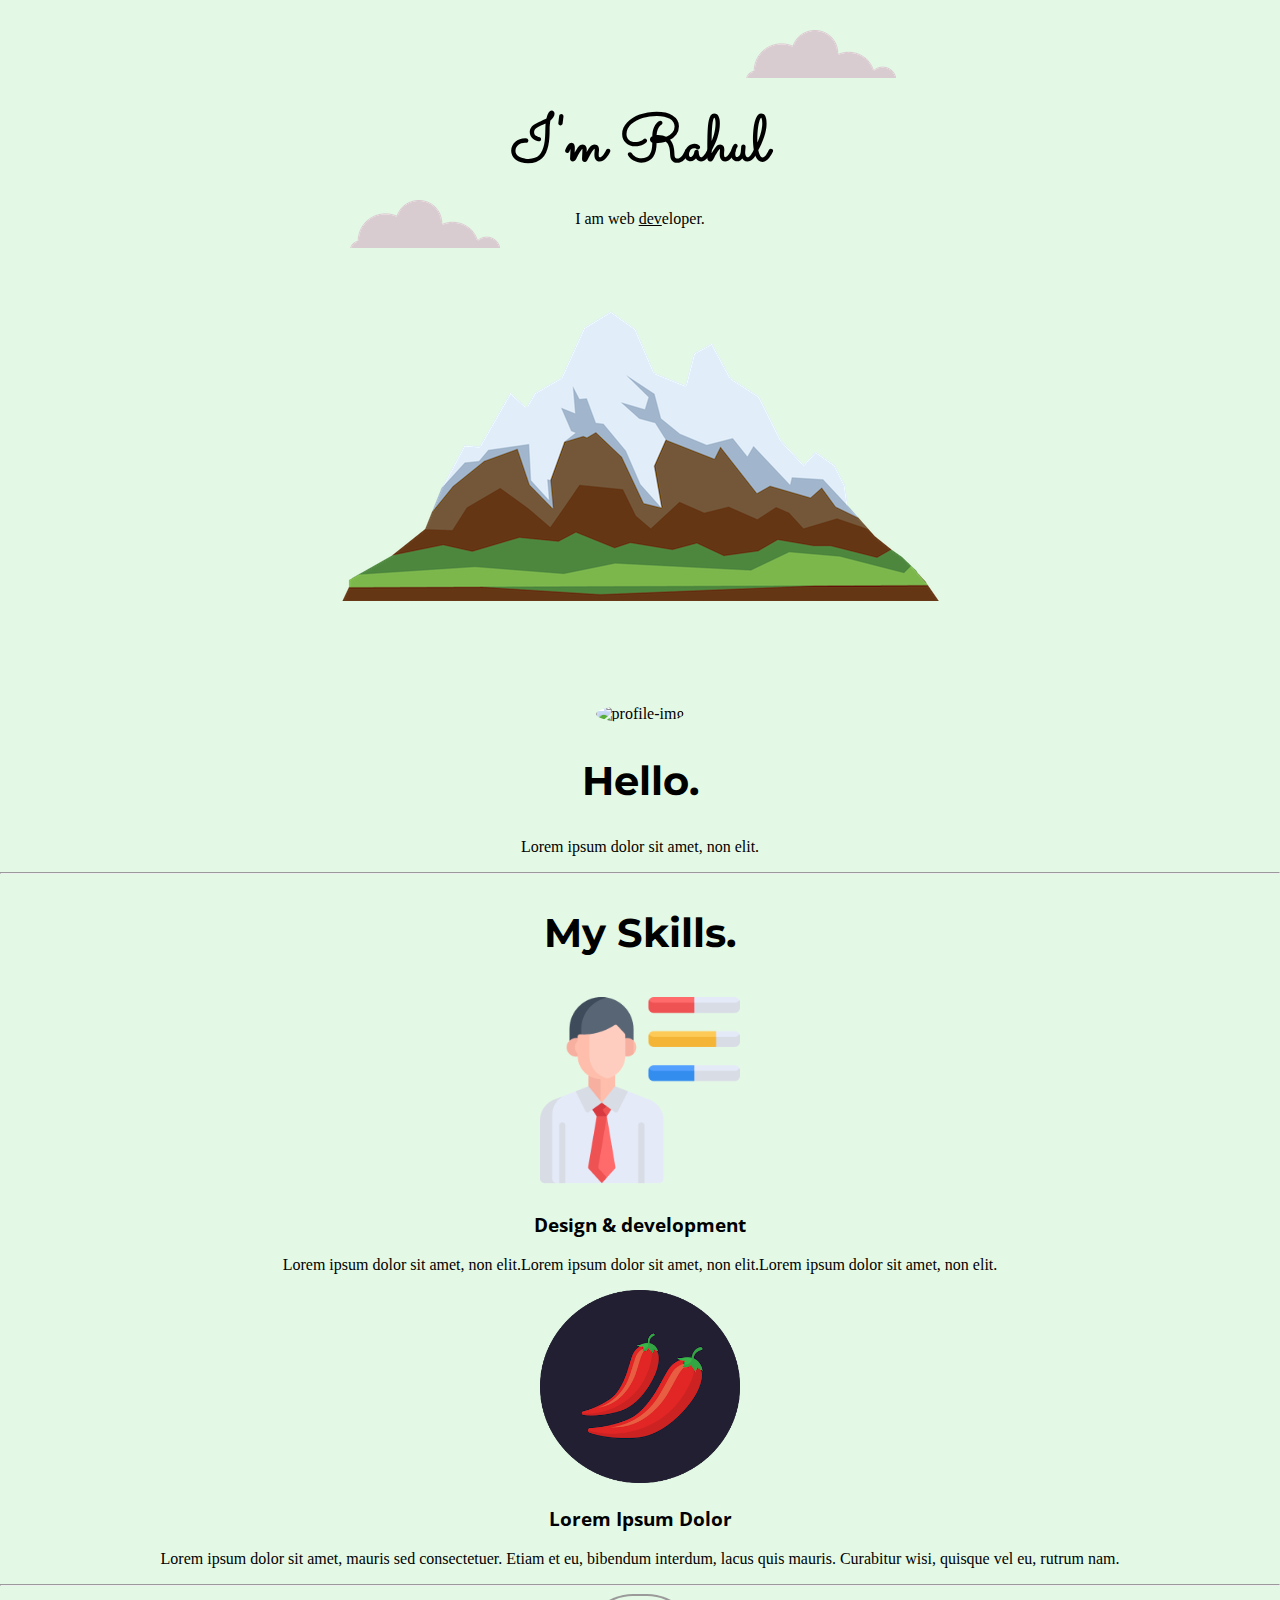
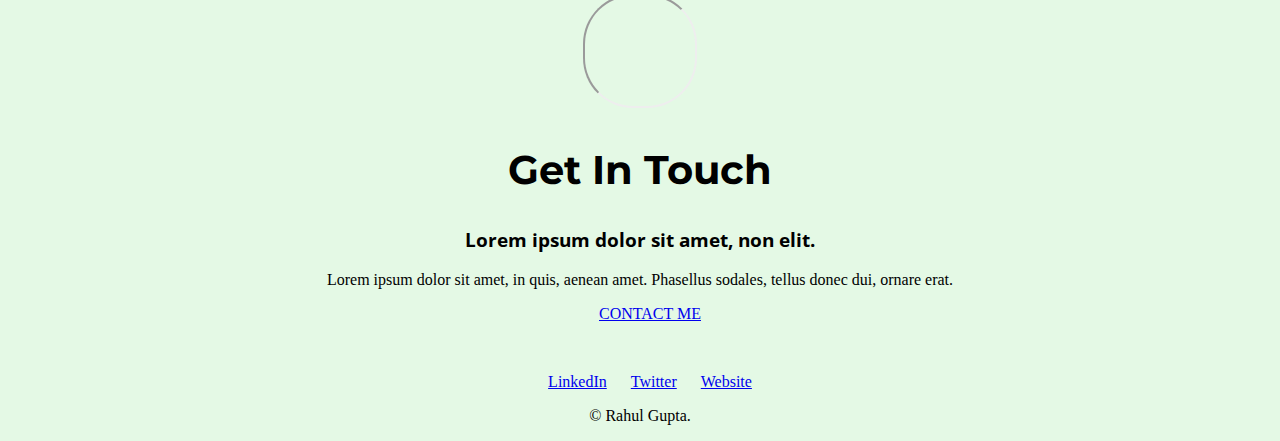
==== Learn/Second_profile/CSS-My-site/Index.html @ 398f50dd "Profile" ====
<!DOCTYPE html>
<html lang="en">

<head>
    <meta charset="UTF-8">
    <meta http-equiv="X-UA-Compatible" content="IE=edge">
    <meta name="viewport" content="width=device-width, initial-scale=1.0">
    <link rel="stylesheet" href="style.css">
    <link rel="shortcut icon" href="favicon.ico?v=2">
    <title>Rahul Gupta</title>
</head>

<body>
    <div class="top">
        <img class="top-cloud" src="images/cloud.png" alt="cloud-img">
        <h1>I'm Rahul</h1>
        <p>I am web <u>dev</u>eloper.</p>
        <img class="bottom-cloud" src="images/cloud.png" alt="cloud-img">
        <img src="images/mountain.png" alt="mountain-img">
    </div>

    <div class="middle-container">
        <div class="profile">
            <img class="profile-img" src="https://scontent.fpnq4-1.fna.fbcdn.net/v/t39.30808-1/286790264_2080973925444112_2124582391167324500_n.jpg?stp=dst-jpg_p200x200&_nc_cat=111&ccb=1-7&_nc_sid=7206a8&_nc_ohc=3EmQ9-2sAh8AX_CidJp&_nc_ht=scontent.fpnq4-1.fna&oh=00_AfCsp-OGZnafMHKH6upfPqgO-4xyq_v8_4x66OQ2TDj3KA&oe=63B26F85" alt="profile-img" style="">
            <h2>Hello.</h2>
            <p>Lorem ipsum dolor sit amet, non elit.</p>
        </div>
        <hr>
        <div class="skills">
            <h2>My Skills.</h2>
            <div class="skill-row">
                <img class="" src="images/skills.png" alt="skill-img">
                <h3>Design & development</h3>
                <p>Lorem ipsum dolor sit amet, non elit.Lorem ipsum dolor sit amet, non elit.Lorem ipsum dolor sit amet, non elit.<p>
            </div>
            <div class="skill-row">
                <img class="" src="images/chillies.png" alt="skill-img">
                <h3>Lorem Ipsum Dolor</h3>
                <p>Lorem ipsum dolor sit amet, mauris sed consectetuer. Etiam et eu, bibendum interdum, lacus quis
                    mauris. Curabitur wisi, quisque vel eu, rutrum nam.</p>
            </div>
        </div>
        <hr>
        <div class="contact-me">
            <iframe src="https://giphy.com/embed/VDe02J11N1I7swdREG" width="110" height="110" frameBorder="10" class="giphy-embed" allowFullScreen></iframe>
            <h2>Get In Touch</h2>
            <h3>Lorem ipsum dolor sit amet, non elit.</h3>
            <p>Lorem ipsum dolor sit amet, in quis, aenean amet. Phasellus sodales, tellus donec dui, ornare erat.</p>
            <a class="btn" href="mailto:name@email.com">CONTACT ME</a>
        </div>
    </div>


    <div class="bottom-container">
        <a class="footer-link" href="https://www.linkedin.com/">LinkedIn</a>
        <a class="footer-link" href="https://twitter.com/">Twitter</a>
        <a class="footer-link" href="https://www.appbrewery.co/">Website</a>
        <p>© Rahul Gupta.</p>
    </div>


</body>

</html>
---- Learn/Second_profile/CSS-My-site/style.css ----
@import url('https://fonts.googleapis.com/css2?family=Montserrat:ital,wght@1,300&family=Open+Sans&family=Sacramento&display=swap');

h1{
    font-family: 'Sacramento', sans-serif;
    font-size: 4rem;
}
h3{
    font-family: 'Open Sans', sans-serif;
}
h2{
    font-family: 'Montserrat', cursive;
    font-size: 2.5rem;
}
body,h1
{
    margin: 0px;
    text-align: center;
    background-color: #e4f9e5;
}
.top
{
    /* background-color: #e4f9e5; */
    position: relative;
    padding-top: 100px;
}
.middle-container{
    padding-top: 100px;
    
}
.bottom-container{
    padding-top: 50px;
   
}
.bottom-cloud{
    position: absolute;
    left: 350px;
    top: 200px;
}
.top-cloud{
    position: absolute;
    right: 30%;
    top: 30px
}

iframe{
    border-radius: 50px;
}

a{
    margin-left: 20px;
}

.middle-container img{
    width: 200px;
}

.profile-img{
    border-radius: 100%;
}
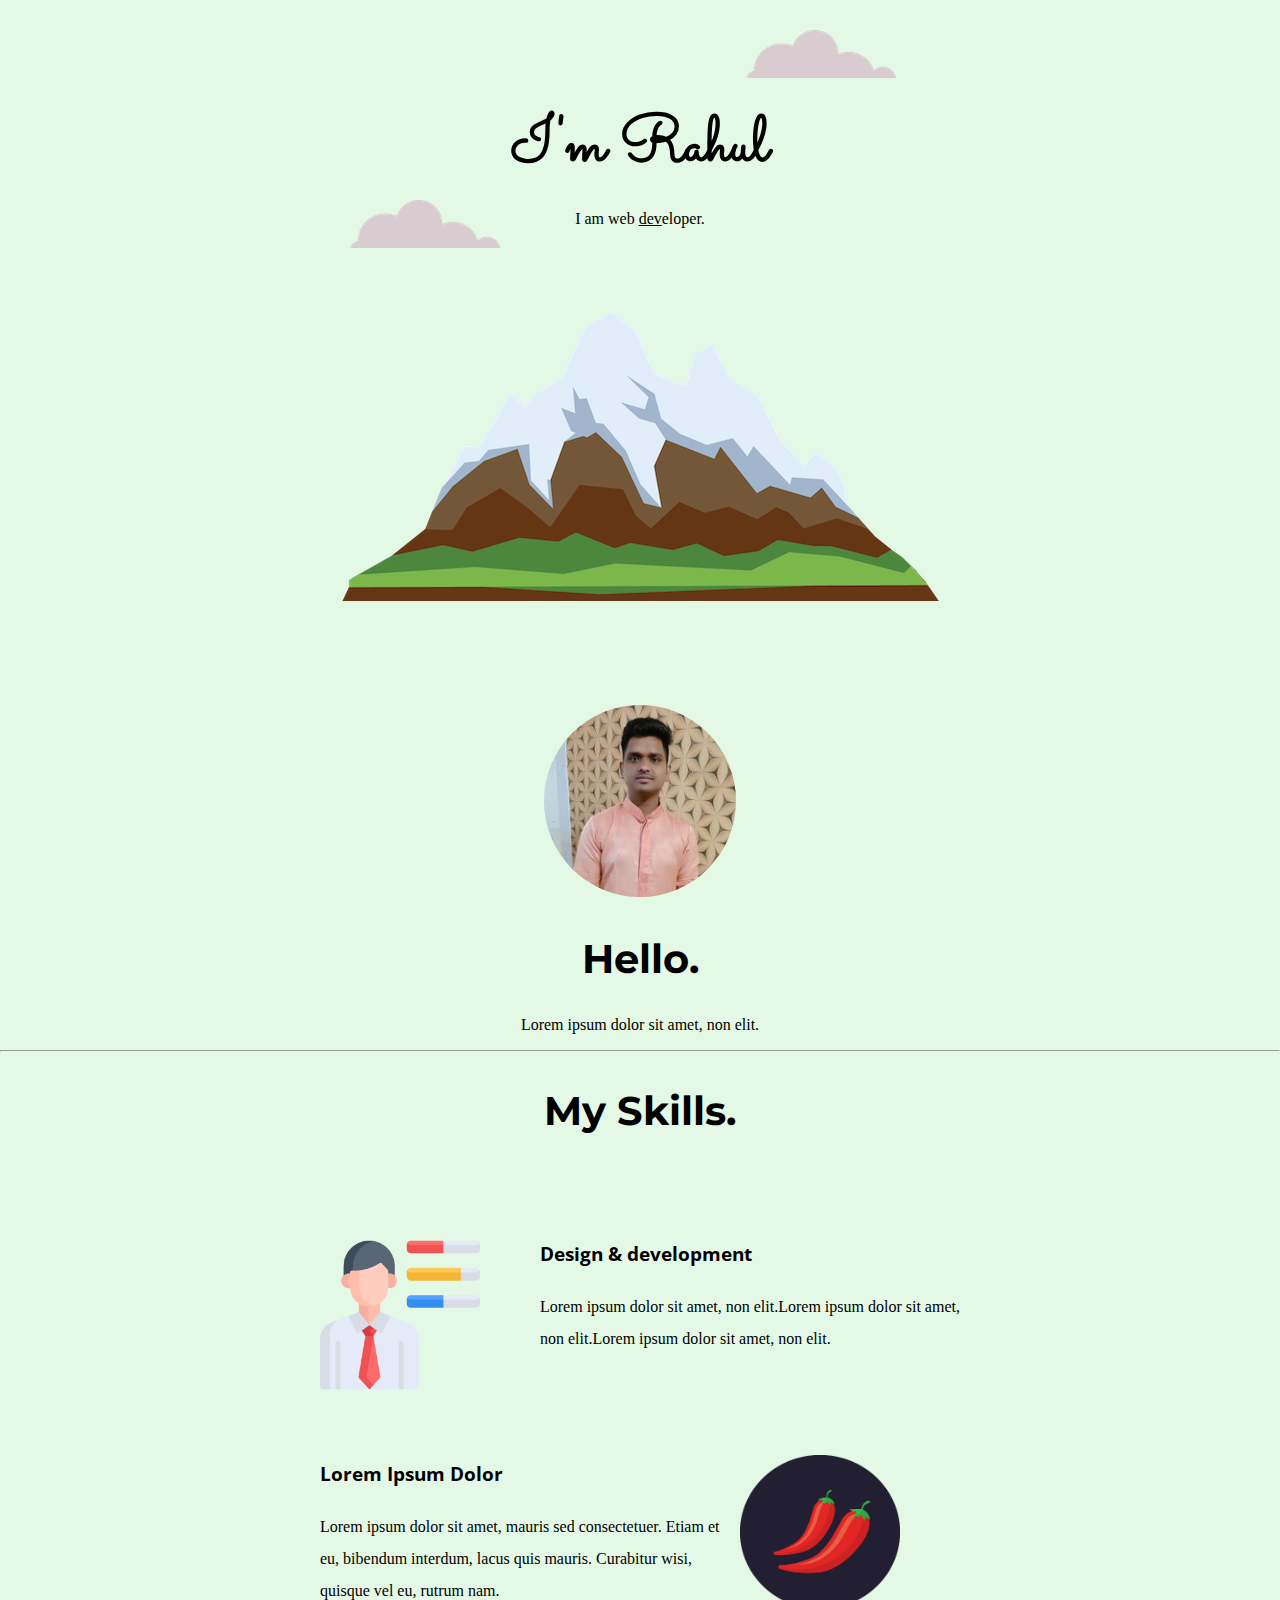
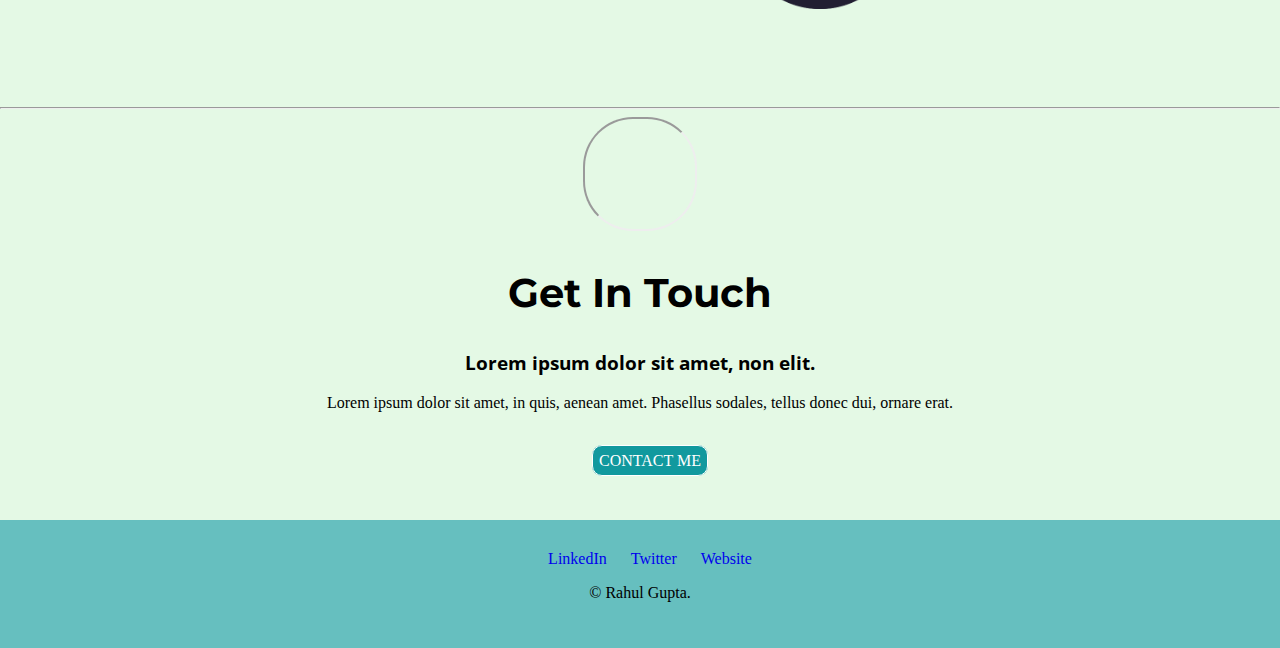
==== commit a71d4634: "Updated" ====
--- a/Learn/Second_profile/CSS-My-site/Index.html
+++ b/Learn/Second_profile/CSS-My-site/Index.html
@@ -1,6 +1,5 @@
 <!DOCTYPE html>
 <html lang="en">
-
 <head>
     <meta charset="UTF-8">
     <meta http-equiv="X-UA-Compatible" content="IE=edge">
@@ -9,7 +8,6 @@
     <link rel="shortcut icon" href="favicon.ico?v=2">
     <title>Rahul Gupta</title>
 </head>
-
 <body>
     <div class="top">
         <img class="top-cloud" src="images/cloud.png" alt="cloud-img">
@@ -21,7 +19,7 @@
 
     <div class="middle-container">
         <div class="profile">
-            <img class="profile-img" src="https://scontent.fpnq4-1.fna.fbcdn.net/v/t39.30808-1/286790264_2080973925444112_2124582391167324500_n.jpg?stp=dst-jpg_p200x200&_nc_cat=111&ccb=1-7&_nc_sid=7206a8&_nc_ohc=3EmQ9-2sAh8AX_CidJp&_nc_ht=scontent.fpnq4-1.fna&oh=00_AfCsp-OGZnafMHKH6upfPqgO-4xyq_v8_4x66OQ2TDj3KA&oe=63B26F85" alt="profile-img" style="">
+            <img class="profile-img" src="images/profilee.jpg" alt="profile-img" style="">
             <h2>Hello.</h2>
             <p>Lorem ipsum dolor sit amet, non elit.</p>
         </div>
@@ -29,12 +27,12 @@
         <div class="skills">
             <h2>My Skills.</h2>
             <div class="skill-row">
-                <img class="" src="images/skills.png" alt="skill-img">
+                <img class="s-img" src="images/skills.png" alt="skill-img">
                 <h3>Design & development</h3>
                 <p>Lorem ipsum dolor sit amet, non elit.Lorem ipsum dolor sit amet, non elit.Lorem ipsum dolor sit amet, non elit.<p>
             </div>
             <div class="skill-row">
-                <img class="" src="images/chillies.png" alt="skill-img">
+                <img class="c-img" src="images/chillies.png" alt="skill-img">
                 <h3>Lorem Ipsum Dolor</h3>
                 <p>Lorem ipsum dolor sit amet, mauris sed consectetuer. Etiam et eu, bibendum interdum, lacus quis
                     mauris. Curabitur wisi, quisque vel eu, rutrum nam.</p>
--- a/Learn/Second_profile/CSS-My-site/style.css
+++ b/Learn/Second_profile/CSS-My-site/style.css
@@ -28,7 +28,9 @@
     
 }
 .bottom-container{
-    padding-top: 50px;
+    margin-top: 50px;
+    padding: 30px 0 30px 0;
+    background-color: #66bfbf;
    
 }
 .bottom-cloud{
@@ -51,9 +53,46 @@
 }
 
 .middle-container img{
-    width: 200px;
+    width: 25%;
 }
 
 .profile-img{
     border-radius: 100%;
+    width: 15% !important;
+ }
+
+.skill-row{
+    width: 50%;
+    margin: 100px auto 100px auto ;
+    text-align: left;
+    line-height: 2;
+}
+
+.s-img{
+    float: left;
+    padding-right: 60px;
+    width: 25%;
+}
+.c-img{
+    float: right;
+    padding-right: 60px;
+    width: 25%;
+}
+
+.btn{
+    text-decoration: none;
+    border: 1px solid;
+    padding: 6px;
+    border-radius: 10px;
+    background-color: #11999e;
+    color: white;
+
+}
+
+.contact-me p{
+    margin-bottom: 40px;
+}
+a{
+    text-decoration: none;
+
 }